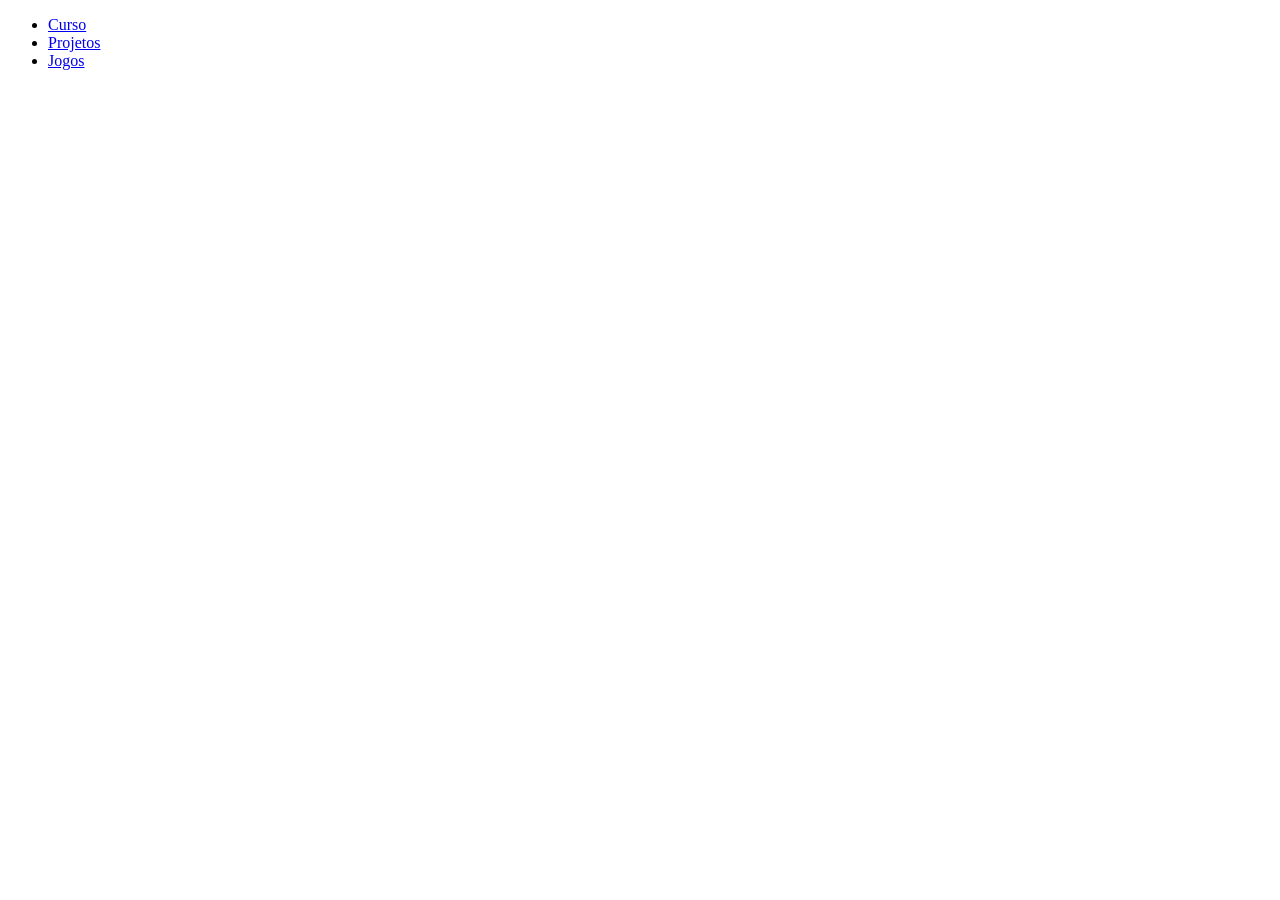
==== index-p2.html @ 6f42a287 "iniciado segundo prototipo" ====
<!DOCTYPE html>
<html lang="en">
<head>
    <meta charset="UTF-8">
    <meta name="viewport" content="width=device-width, initial-scale=1.0">
    <title>Prototipo 2 </title>
</head>
<body>
    <div class="barra-superior">
        <ul>
            <li><a href="Curso">Curso</a></li>
            <li><a href="Projetos">Projetos</a></li>
            <li><a href="Jogos">Jogos</a></li>
        </ul>
    </div>
</body>
</html>
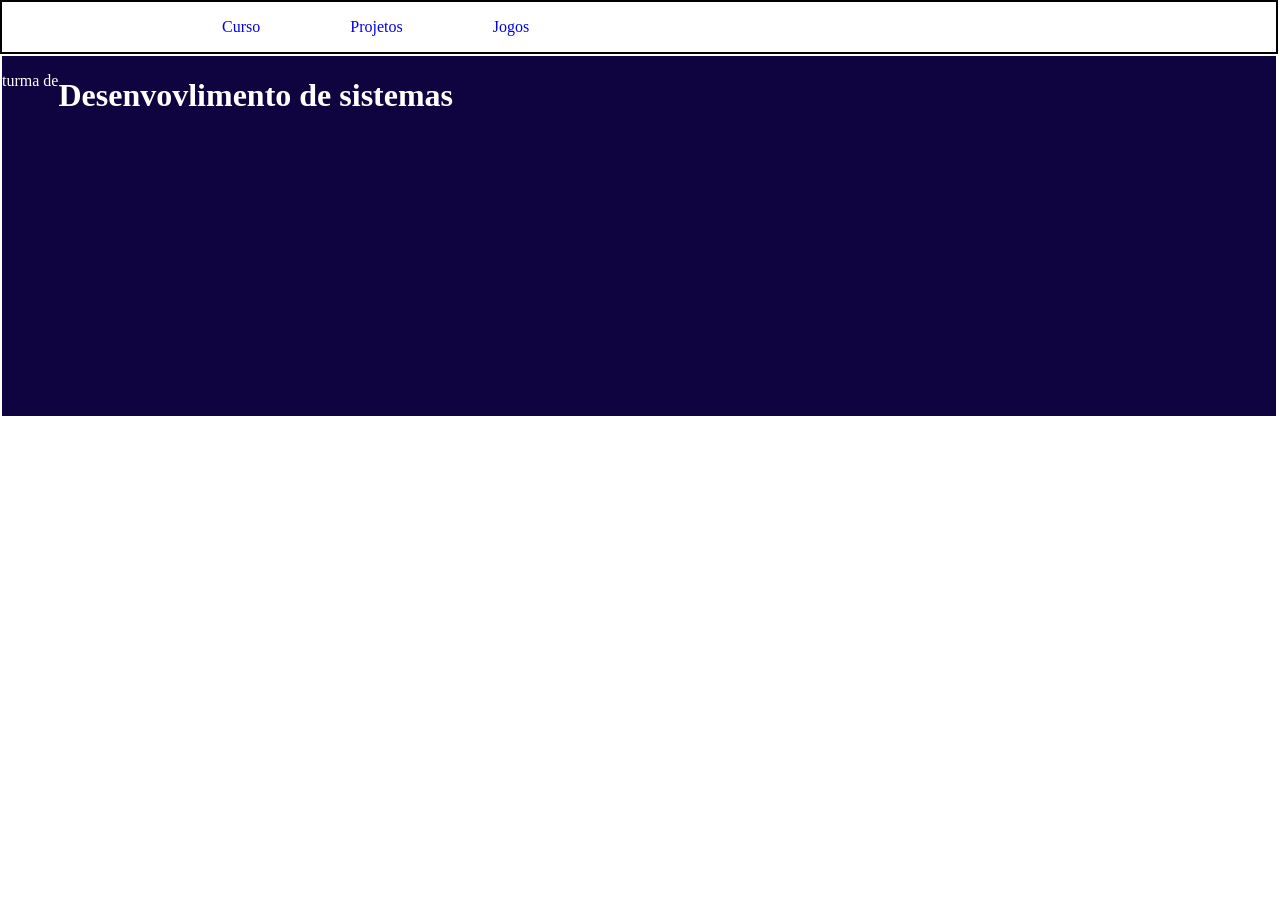
==== commit e7b85494: "iniciado prototipo" ====
--- a/index-p2.html
+++ b/index-p2.html
@@ -4,8 +4,9 @@
     <meta charset="UTF-8">
     <meta name="viewport" content="width=device-width, initial-scale=1.0">
     <title>Prototipo 2 </title>
+    <link rel="stylesheet" href="style-p2.css">
 </head>
-<body>
+<body style="color: white;">
     <div class="barra-superior">
         <ul>
             <li><a href="Curso">Curso</a></li>
@@ -13,5 +14,9 @@
             <li><a href="Jogos">Jogos</a></li>
         </ul>
     </div>
+    <div class="conteudo-principalPgInicial">
+        <p>turma  de</p>
+        <h1>Desenvovlimento de sistemas</h1>
+    </div>
 </body>
 </html>
--- a/style-p2.css
+++ b/style-p2.css
@@ -0,0 +1,32 @@
+.barra-superior{
+    display: flex;
+    position: absolute;
+    top: 0vh;
+    left: 0vh;
+    width: 99.5vw;
+    border: 2px solid black;
+}
+.barra-superior ul{
+position: relative;
+left: 20vh;
+display: flex;
+gap: 10vh;
+list-style: none;
+}
+.barra-superior a{
+    text-decoration: none;
+    text-align: center;
+}
+.conteudo-principalPgInicial{
+    background-color: #0f0440;
+    display: flex;
+    border: 2px solid;
+    width: 99.5vw;
+    height: 40vh;
+    position: absolute;
+    top: 6vh;
+    left: 0vw;
+    text-align: end;
+    
+}
+
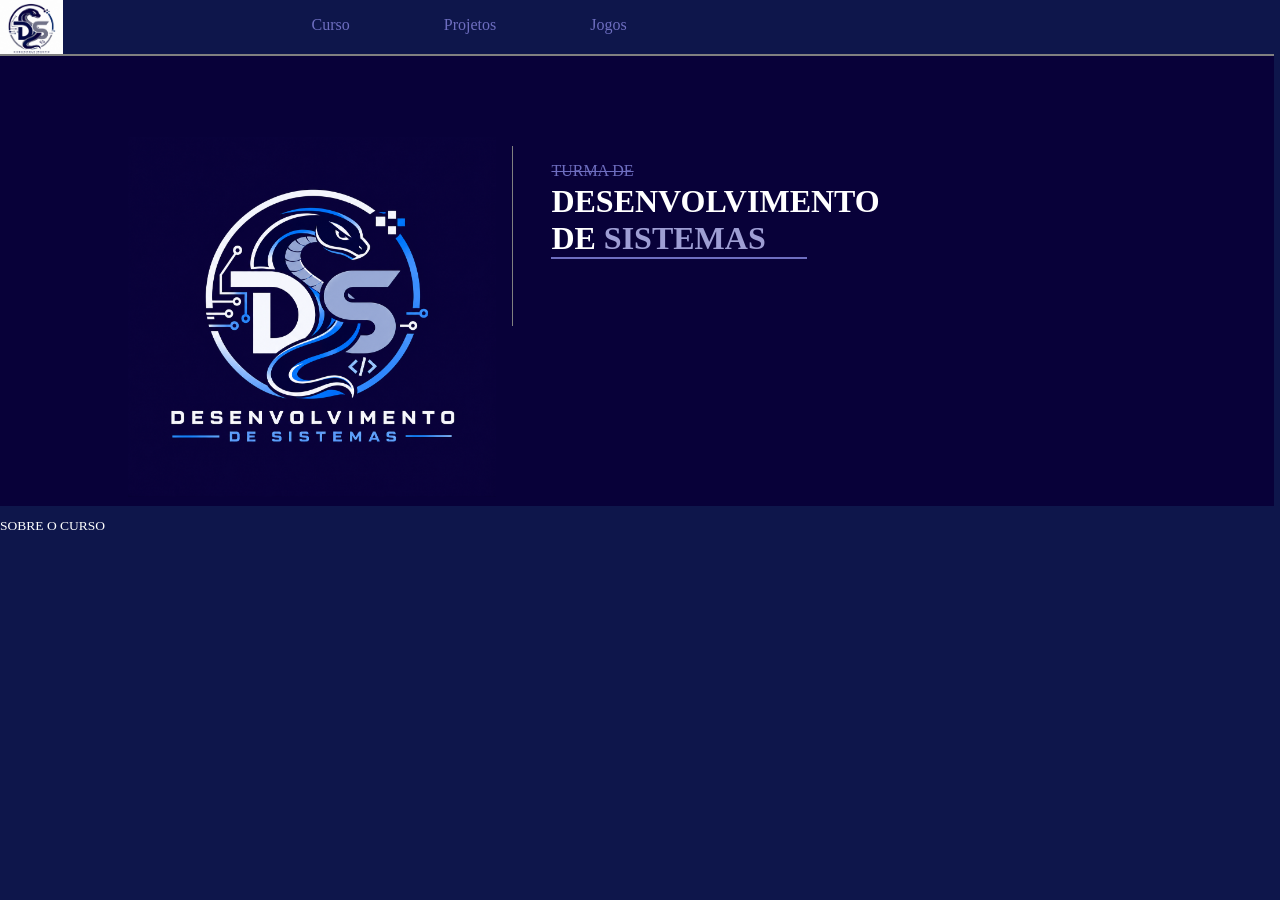
==== commit 587f1225: "Novos detalhes" ====
--- a/index-p2.html
+++ b/index-p2.html
@@ -6,8 +6,11 @@
     <title>Prototipo 2 </title>
     <link rel="stylesheet" href="style-p2.css">
 </head>
-<body style="color: white;">
+<body style="color: white; background-color: #0e164b;">
     <div class="barra-superior">
+        <div class="logo-inicio">
+            <img src="logo.jpeg" alt="">
+        </div>
         <ul>
             <li><a href="Curso">Curso</a></li>
             <li><a href="Projetos">Projetos</a></li>
@@ -15,8 +18,19 @@
         </ul>
     </div>
     <div class="conteudo-principalPgInicial">
-        <p>turma  de</p>
-        <h1>Desenvovlimento de sistemas</h1>
+        <div class="logo-principal">
+            <img src="logo-escura.png.png" alt="">
+        </div>
+        <div class="nome-curso">
+            <p>TURMA DE</p>
+            <h1>DESENVOLVIMENTO DE <span style="color: rgb(158, 158, 212);">SISTEMAS</span></h1>
+        </div>
+        
+    </div>
+    <div class="conteudo-secundarioPgInicial">
+        <div class="sobreOcurso">
+                <p style="font-size: 1.5vh;">SOBRE O CURSO</p>
+        </div>
     </div>
 </body>
 </html>
--- a/style-p2.css
+++ b/style-p2.css
@@ -1,10 +1,15 @@
+.logo-inicio{
+    display: flex;
+    width: 7vw;
+    height: 7vh;
+}
 .barra-superior{
     display: flex;
     position: absolute;
     top: 0vh;
     left: 0vh;
     width: 99.5vw;
-    border: 2px solid black;
+    
 }
 .barra-superior ul{
 position: relative;
@@ -14,19 +19,68 @@
 list-style: none;
 }
 .barra-superior a{
+    display: block;
+    padding: 0px 2px;
     text-decoration: none;
     text-align: center;
+    color: rgb(110, 110, 192);
+    transition: backgroundcolor 0.2s ease ;
+}
+.barra-superior a:hover{
+    background-color: #141e61;
+
 }
 .conteudo-principalPgInicial{
-    background-color: #0f0440;
+    background-color: #080139;
     display: flex;
-    border: 2px solid;
+    border-top: gray solid 2px;
     width: 99.5vw;
-    height: 40vh;
+    height: 50vh;
     position: absolute;
     top: 6vh;
     left: 0vw;
-    text-align: end;
+    text-align: center;
+    flex-direction: row;
+}
+.nome-curso{
+    padding: 0vw 3vw;
+    border-left: 1px gray solid;
+    width: 40vw;
+    height: 20vh;
+    position: relative;
+    top: 10vh;
+    left: 40vw;
+    text-align: left;
+    
     
 }
+.nome-curso h1{
+    position: relative;
+    top: -2vh;
+    width: 20vw;
+    border-bottom: 2px  solid rgb(110, 110, 192);
+}
+.nome-curso p{
+    color: rgb(110, 110, 192);
+    text-decoration: line-through;
 
+}
+.logo-principal{
+    display: flex;
+    position: absolute;
+    top: 9vh;
+    left: 10vw ;
+    width: 5vw;
+    height: 40vh;
+    margin: 0vw;
+}
+.conteudo-secundarioPgInicial{
+    position: absolute;
+    top: 56vh;
+    left: 0px;
+    height: 43vh;
+    width: 99.5vw;
+}
+.sobreOcurso{
+
+}
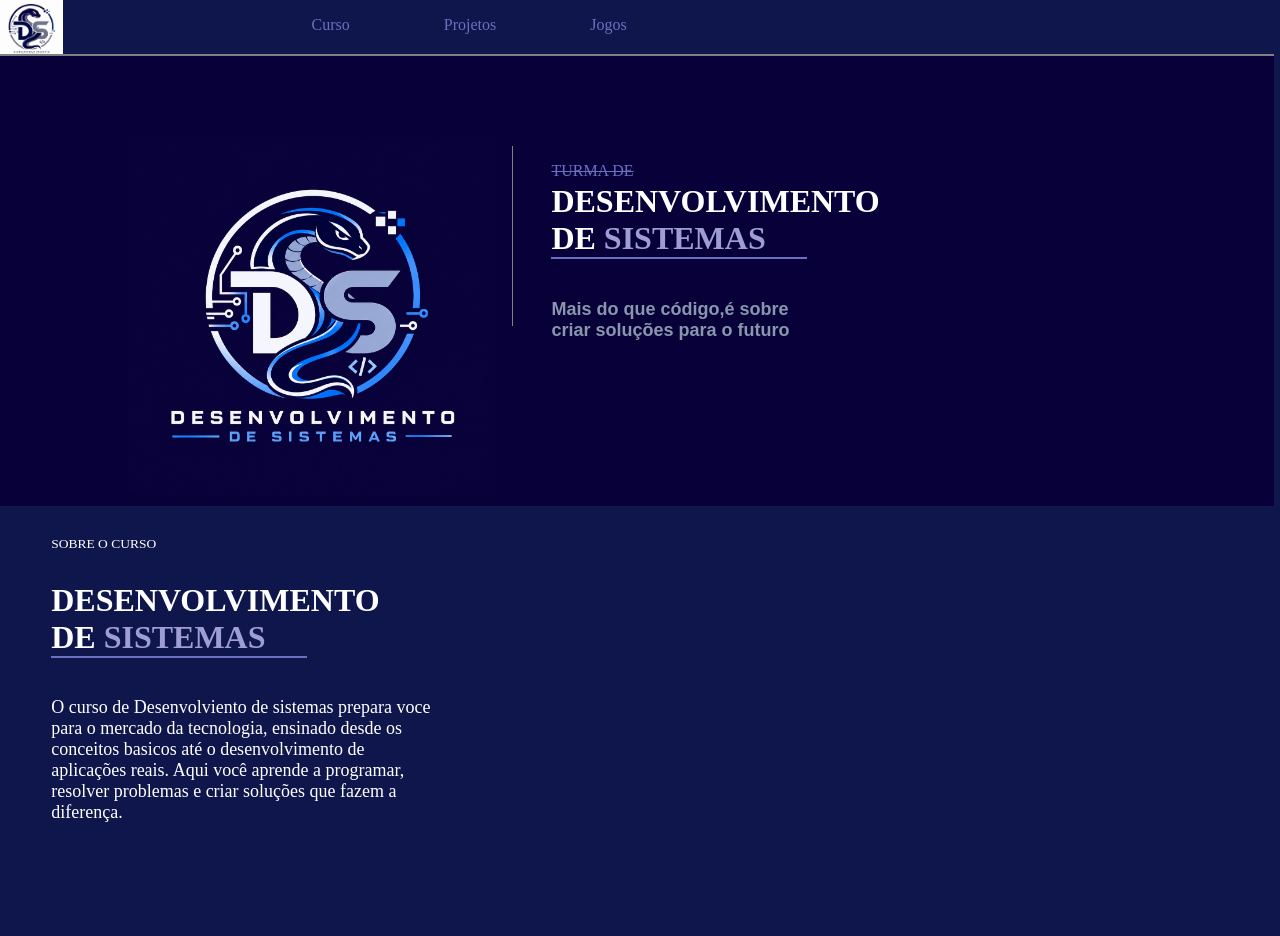
==== commit 6c7520ca: "seção de sobre o curso adicionada" ====
--- a/index-p2.html
+++ b/index-p2.html
@@ -24,12 +24,29 @@
         <div class="nome-curso">
             <p>TURMA DE</p>
             <h1>DESENVOLVIMENTO DE <span style="color: rgb(158, 158, 212);">SISTEMAS</span></h1>
+            <h2>Mais do que código,é sobre criar soluções para o futuro</h2>
         </div>
         
     </div>
     <div class="conteudo-secundarioPgInicial">
         <div class="sobreOcurso">
-                <p style="font-size: 1.5vh;">SOBRE O CURSO</p>
+                <p class="p1" style="font-size: 1.5vh;">SOBRE O CURSO</p>
+                <h1>DESENVOLVIMENTO DE <span style="color: rgb(158, 158, 212);">SISTEMAS</span></h1>
+                <p class="p2">O curso de Desenvolviento de sistemas prepara voce para o 
+                    mercado da tecnologia, ensinado desde os conceitos basicos até o desenvolvimento de aplicações reais. Aqui você aprende
+                a programar, resolver problemas e criar soluções que fazem a diferença.</p>
+        </div>
+        <div class="objetivosCurso">
+            <div class="programacao">
+
+            </div>
+            <div class="projetos-reais">
+
+            </div>
+            <div class="trabalho-equipe">
+                
+            </div>
+            
         </div>
     </div>
 </body>
--- a/style-p2.css
+++ b/style-p2.css
@@ -65,6 +65,12 @@
     text-decoration: line-through;
 
 }
+.nome-curso h2{
+    color: rgb(137, 150, 173);
+    width: 20vw;
+    font-size: 2vh;
+    font-family:Arial, Helvetica, sans-serif
+}
 .logo-principal{
     display: flex;
     position: absolute;
@@ -80,7 +86,27 @@
     left: 0px;
     height: 43vh;
     width: 99.5vw;
+    display: flex;
 }
 .sobreOcurso{
-
+    position: relative;
+    left: 4vw;
+    top: 5vh;
+    width: 30vw;
+    
 }
+.sobreOcurso h1{
+    position: relative;
+    top: -2vh;
+    width: 20vw;
+    border-bottom: 2px  solid rgb(110, 110, 192);
+    
+}
+.p1{
+    position: relative;
+    top: -3vh;
+    
+}
+.p2{
+    font-size: 2vh;
+}
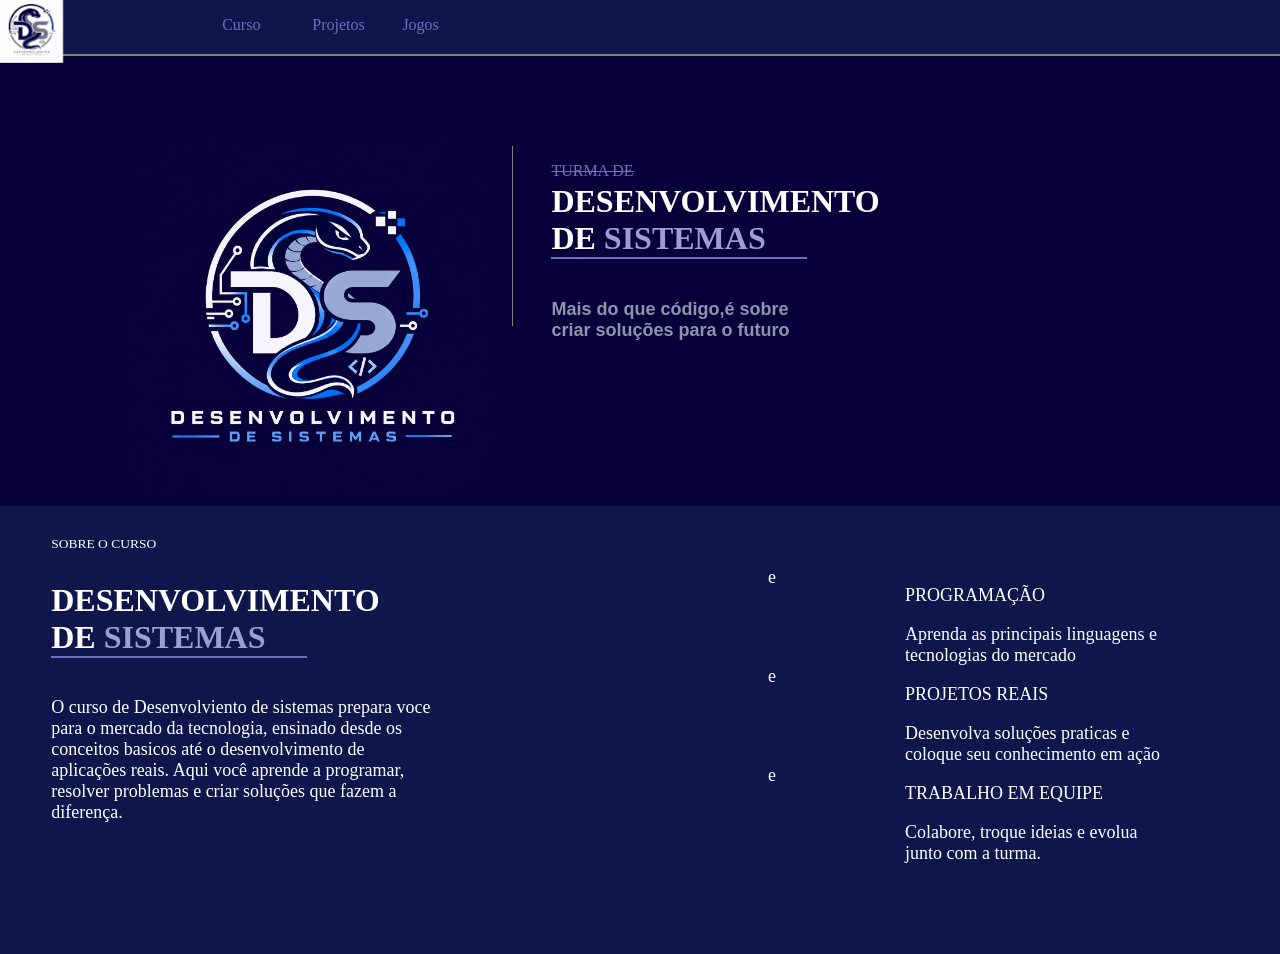
==== commit f3b5dc28: "Adcionado grid" ====
--- a/index-p2.html
+++ b/index-p2.html
@@ -37,14 +37,31 @@
                 a programar, resolver problemas e criar soluções que fazem a diferença.</p>
         </div>
         <div class="objetivosCurso">
-            <div class="programacao">
+            <div class="topicoOC">
+                e
+            </div>
+            <div class="topicoOC">
+                <p>PROGRAMAÇÃO</p>
+                <P>Aprenda as principais linguagens e tecnologias do mercado</P>
+            </div>
+            <div class="topicoOC">
+                e
+            </div>
+            <div class="topicoOC">
+                <p>
+                    PROJETOS REAIS
+                </p>
+                <p>Desenvolva soluções praticas e coloque seu conhecimento em ação</p>
+            </div>
+            <div class="topicoOC">
+                e
+            </div>
 
-            </div>
-            <div class="projetos-reais">
-
-            </div>
-            <div class="trabalho-equipe">
-                
+            
+            
+            <div class="topicoOC">
+                <p>TRABALHO EM EQUIPE</p>
+                <p>Colabore, troque ideias e evolua junto com a turma.</p>
             </div>
             
         </div>
--- a/style-p2.css
+++ b/style-p2.css
@@ -1,30 +1,34 @@
 .logo-inicio{
+    position: fixed;
     display: flex;
     width: 7vw;
     height: 7vh;
 }
 .barra-superior{
     display: flex;
-    position: absolute;
+    position: fixed;
     top: 0vh;
     left: 0vh;
     width: 99.5vw;
     
 }
 .barra-superior ul{
-position: relative;
+position: fixed;
 left: 20vh;
 display: flex;
 gap: 10vh;
 list-style: none;
+z-index: 5;
 }
 .barra-superior a{
     display: block;
+    position: fixed;
     padding: 0px 2px;
     text-decoration: none;
     text-align: center;
     color: rgb(110, 110, 192);
     transition: backgroundcolor 0.2s ease ;
+    z-index: 5;
 }
 .barra-superior a:hover{
     background-color: #141e61;
@@ -34,13 +38,14 @@
     background-color: #080139;
     display: flex;
     border-top: gray solid 2px;
-    width: 99.5vw;
+    width: 100%;
     height: 50vh;
     position: absolute;
     top: 6vh;
     left: 0vw;
     text-align: center;
     flex-direction: row;
+    z-index: -8;
 }
 .nome-curso{
     padding: 0vw 3vw;
@@ -85,7 +90,7 @@
     top: 56vh;
     left: 0px;
     height: 43vh;
-    width: 99.5vw;
+    width: 100%;
     display: flex;
 }
 .sobreOcurso{
@@ -110,3 +115,23 @@
 .p2{
     font-size: 2vh;
 }
+.objetivosCurso{
+    display: grid;
+    grid-template-columns: 10vw 20vw;
+    grid-template-rows: 10vh 10vh 10vh;
+    position: relative;
+    left: 30vw;
+    top: 7vh;
+    gap: 1vh;
+    
+}
+.topicoOC {
+    font-size: 2vh;
+    ;
+    
+
+}
+.topicoOC p {
+    position: relative;
+    
+}
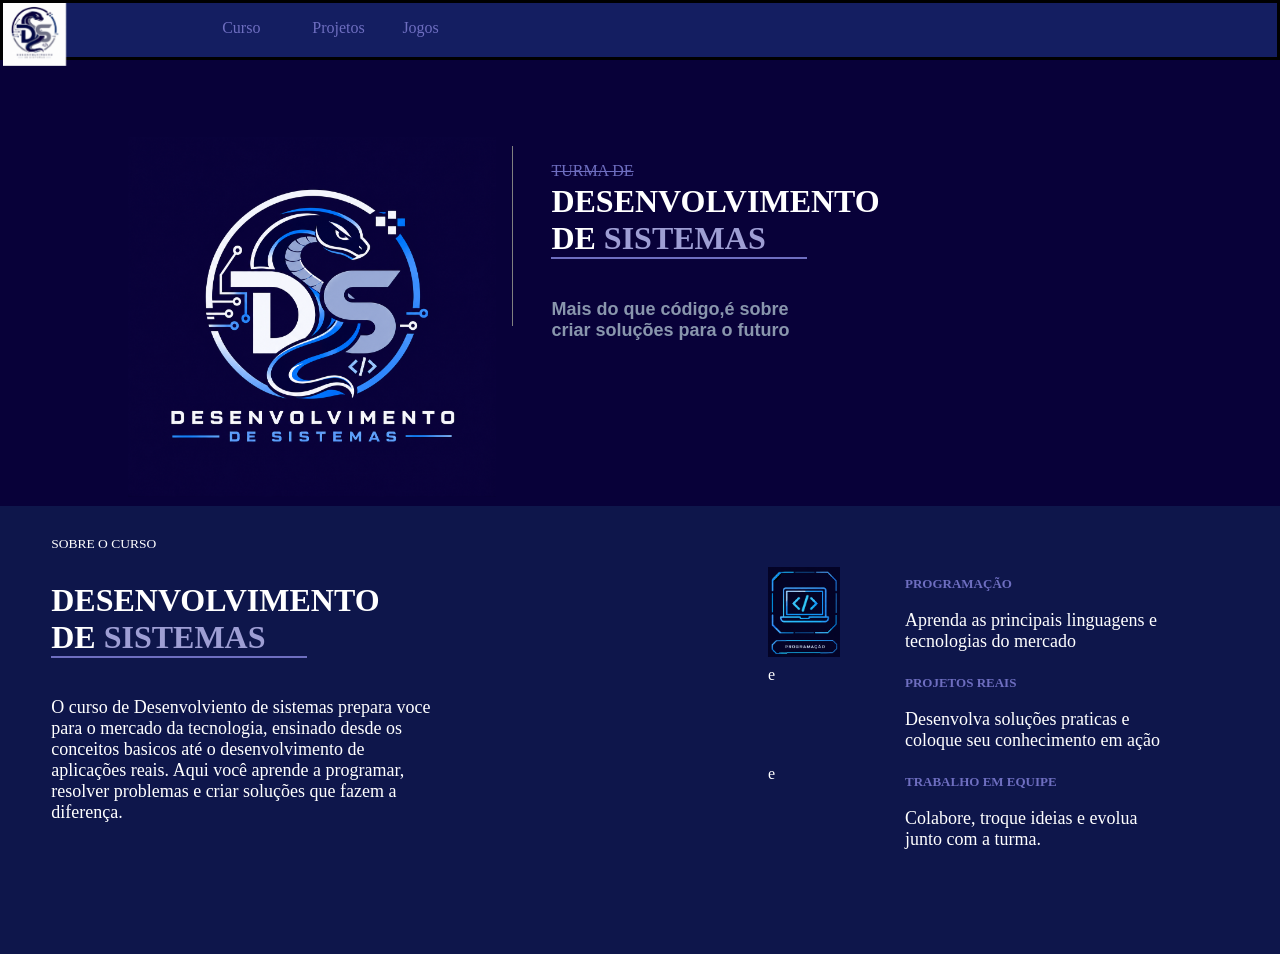
==== commit 525d3868: "Adivionados detaçhes" ====
--- a/index-p2.html
+++ b/index-p2.html
@@ -37,30 +37,30 @@
                 a programar, resolver problemas e criar soluções que fazem a diferença.</p>
         </div>
         <div class="objetivosCurso">
+            <div class="img">
+                <img src="programacao.png" alt="">
+            </div>
             <div class="topicoOC">
+                <h1>PROGRAMAÇÃO</h1>
+                <P>Aprenda as principais linguagens e tecnologias do mercado</P>
+            </div>
+            <div class="img">
                 e
             </div>
             <div class="topicoOC">
-                <p>PROGRAMAÇÃO</p>
-                <P>Aprenda as principais linguagens e tecnologias do mercado</P>
-            </div>
-            <div class="topicoOC">
-                e
-            </div>
-            <div class="topicoOC">
-                <p>
+                <h1>
                     PROJETOS REAIS
-                </p>
+                </h1>
                 <p>Desenvolva soluções praticas e coloque seu conhecimento em ação</p>
             </div>
-            <div class="topicoOC">
+            <div class="img">
                 e
             </div>
 
             
             
             <div class="topicoOC">
-                <p>TRABALHO EM EQUIPE</p>
+                <h1>TRABALHO EM EQUIPE</h1>
                 <p>Colabore, troque ideias e evolua junto com a turma.</p>
             </div>
             
--- a/style-p2.css
+++ b/style-p2.css
@@ -10,7 +10,10 @@
     top: 0vh;
     left: 0vh;
     width: 99.5vw;
-    
+    background-color: #141e61;
+    border: black solid;
+    height: 6vh;
+    z-index: 6;
 }
 .barra-superior ul{
 position: fixed;
@@ -18,7 +21,7 @@
 display: flex;
 gap: 10vh;
 list-style: none;
-z-index: 5;
+
 }
 .barra-superior a{
     display: block;
@@ -28,7 +31,7 @@
     text-align: center;
     color: rgb(110, 110, 192);
     transition: backgroundcolor 0.2s ease ;
-    z-index: 5;
+   
 }
 .barra-superior a:hover{
     background-color: #141e61;
@@ -45,7 +48,7 @@
     left: 0vw;
     text-align: center;
     flex-direction: row;
-    z-index: -8;
+    
 }
 .nome-curso{
     padding: 0vw 3vw;
@@ -106,10 +109,13 @@
     width: 20vw;
     border-bottom: 2px  solid rgb(110, 110, 192);
     
+    
 }
 .p1{
     position: relative;
     top: -3vh;
+    border-bottom: 2px solid;
+    border-style: initial;
     
 }
 .p2{
@@ -134,4 +140,11 @@
 .topicoOC p {
     position: relative;
     
+}
+.topicoOC h1{
+    font-size: small;
+    color: rgb(110, 110, 192);
+}
+.img{
+    display: flex;
 }
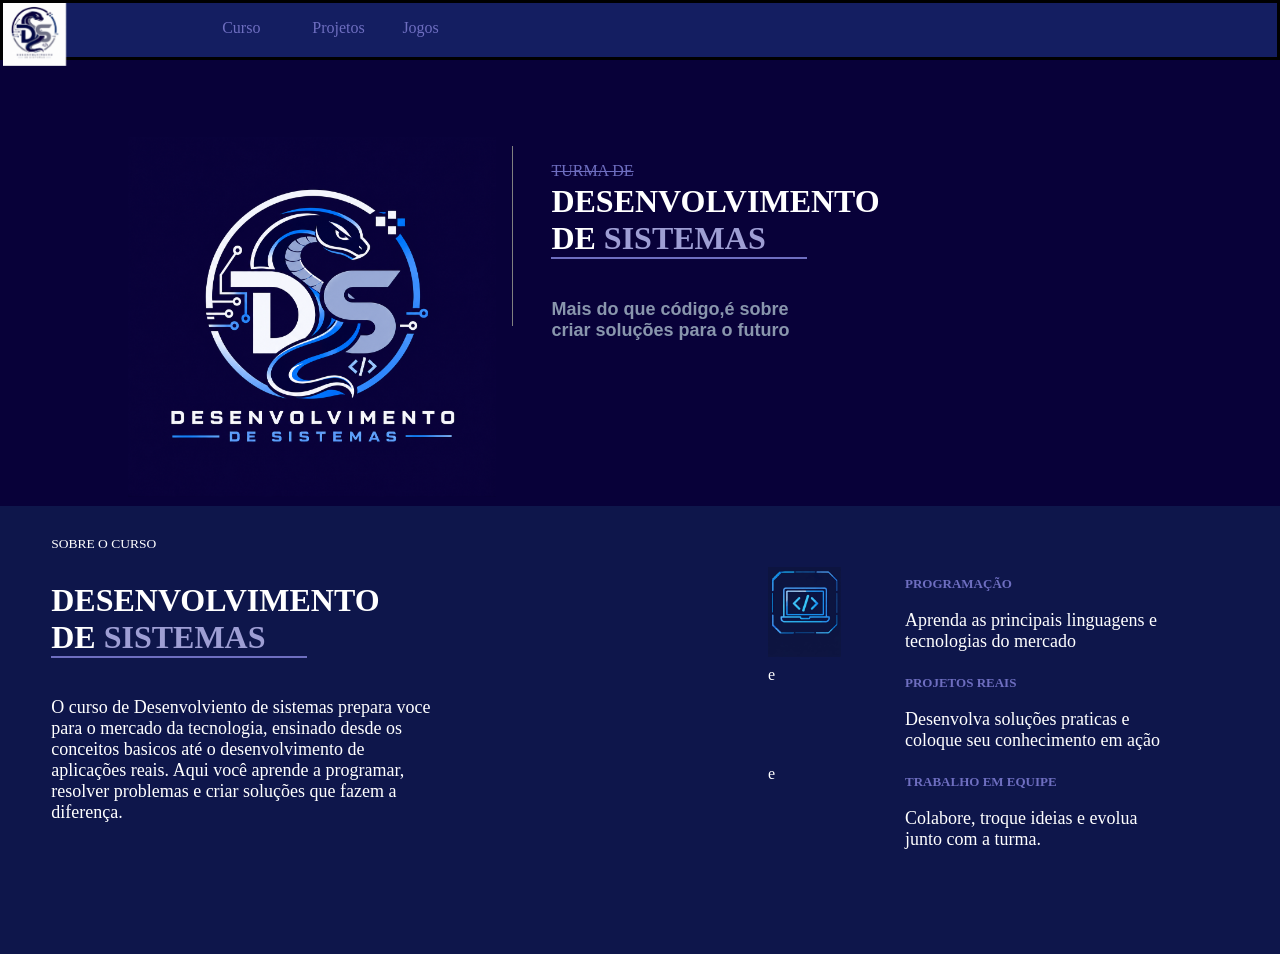
==== commit 591a518d: "Adicionados protótipos e inicio do projeto final" ====
--- a/index-p2.html
+++ b/index-p2.html
@@ -38,7 +38,7 @@
         </div>
         <div class="objetivosCurso">
             <div class="img">
-                <img src="programacao.png" alt="">
+                <img src="programacso.png" alt="">
             </div>
             <div class="topicoOC">
                 <h1>PROGRAMAÇÃO</h1>
